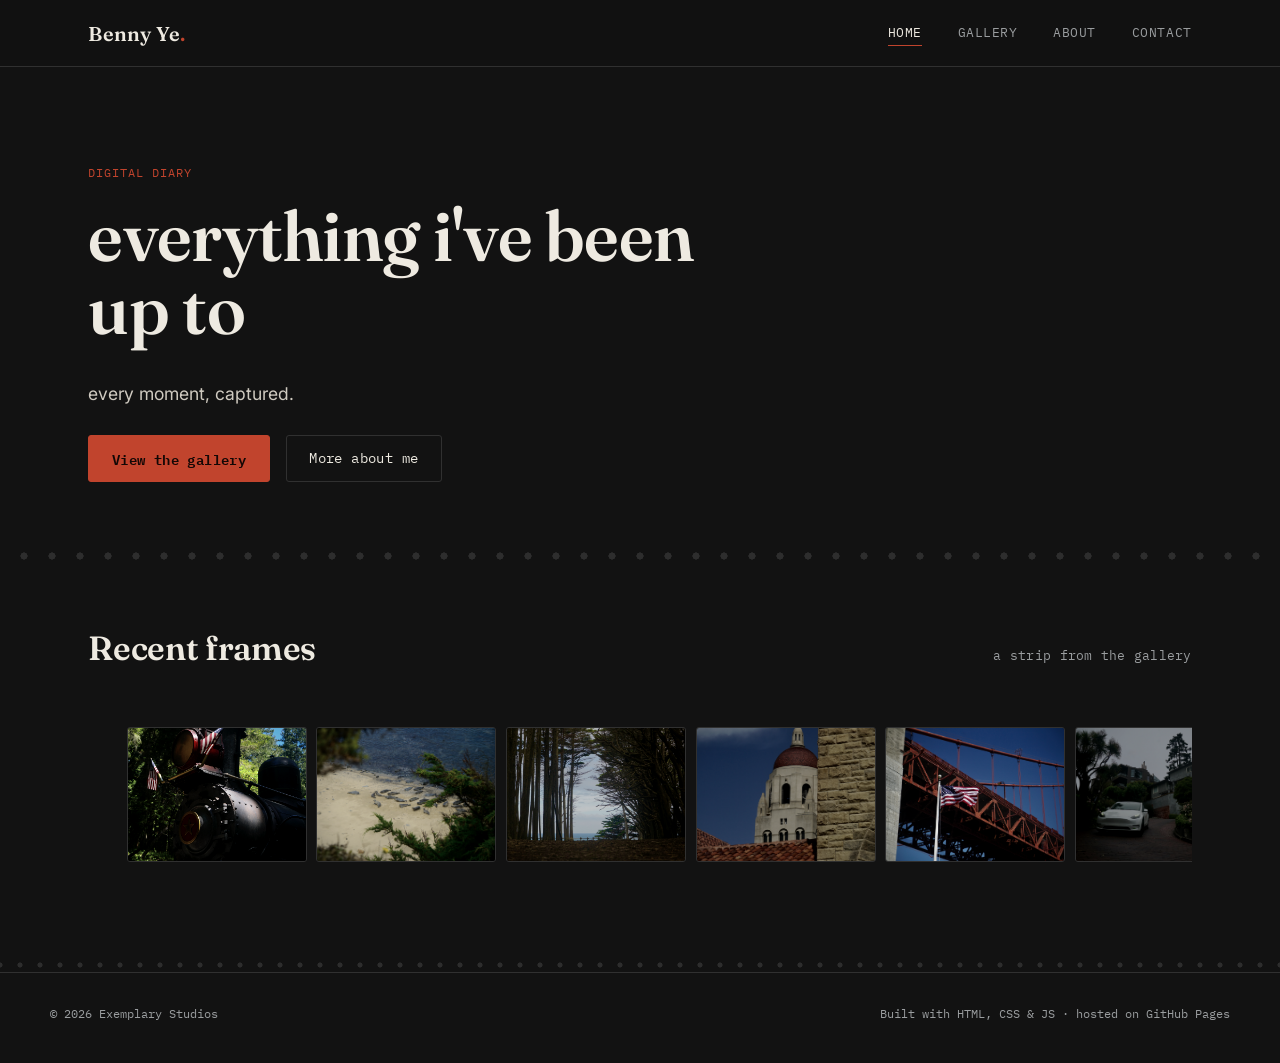
==== index.html @ acdfee04 "Initial version" ====
<!DOCTYPE html>
<html lang="en">
<head>
<meta charset="UTF-8" />
<meta name="viewport" content="width=device-width, initial-scale=1.0" />
<title>Benny Ye</title>
<link rel="preconnect" href="https://fonts.googleapis.com">
<link rel="preconnect" href="https://fonts.gstatic.com" crossorigin>
<link href="https://fonts.googleapis.com/css2?family=Fraunces:opsz,wght@9..144,500;9..144,600;9..144,700&family=Inter:wght@400;500;600&family=IBM+Plex+Mono:wght@400;500&display=swap" rel="stylesheet">
<link rel="stylesheet" href="css/style.css" />
</head>
<body>

<header class="site-header">
  <nav class="nav">
    <a href="index.html" class="nav-mark">Benny Ye<span>.</span></a>
    <ul class="nav-links">
      <li><a href="index.html">Home</a></li>
      <li><a href="gallery.html">Gallery</a></li>
      <li><a href="about.html">About</a></li>
      <li><a href="contact.html">Contact</a></li>
    </ul>
  </nav>
</header>

<main>

  <section class="hero">
    <p class="hero-eyebrow">digital diary</p>
    <h1>everything i've been up to</h1>
    <p class="hero-lede">
      every moment, captured. 
    </p>
    <div class="hero-actions">
      <a href="gallery.html" class="btn btn-primary">View the gallery</a>
      <a href="about.html" class="btn btn-ghost">More about me</a>
    </div>
  </section>

  <div class="sprocket-row" aria-hidden="true"></div>

  <section class="section">
    <div class="section-head">
      <h2>Recent frames</h2>
      <span class="section-note">a strip from the gallery</span>
    </div>
    <div class="filmstrip" id="home-filmstrip">
      <!-- populated by js/home.js -->
    </div>
  </section>

  <div class="sprocket-row tight" aria-hidden="true"></div>

</main>

<footer class="site-footer">
  <div class="footer-inner">
    <span>© <span id="footer-year">2026</span> Exemplary Studios</span>
    <span>Built with HTML, CSS &amp; JS · hosted on GitHub Pages</span>
  </div>
</footer>

<script src="js/main.js"></script>
<script src="js/home.js"></script>
</body>
</html>
---- css/style.css ----
/* =========================================================
   Design tokens
   Subject: a photographer's contact sheet / darkroom.
   Ink black background, paper-white surfaces, a safelight-red
   accent used sparingly, and warm grain-gold for the rare
   "featured" mark. Type: Fraunces (display), Inter (body),
   IBM Plex Mono (EXIF-style data: camera, lens, settings).
   ========================================================= */

:root {
  --ink: #121212;
  --ink-soft: #1b1b1b;
  --panel: #1e1e1e;
  --panel-line: #303030;
  --paper: #eeeae1;
  --paper-dim: #cfcac0;
  --slate: #9a9d9f;
  --safelight: #c1442d;
  --safelight-dim: #7c2c1d;
  --grain-gold: #c9a227;

  --font-display: "Fraunces", "Iowan Old Style", serif;
  --font-body: "Inter", -apple-system, BlinkMacSystemFont, "Segoe UI", sans-serif;
  --font-mono: "IBM Plex Mono", ui-monospace, Menlo, monospace;

  --radius: 3px;
  --gutter: clamp(1.25rem, 3vw, 2.5rem);
  --max-width: 1180px;
}

* {
  box-sizing: border-box;
}

html {
  scroll-behavior: smooth;
}

body {
  margin: 0;
  background: var(--ink);
  color: var(--paper);
  font-family: var(--font-body);
  line-height: 1.55;
  -webkit-font-smoothing: antialiased;
}

img {
  max-width: 100%;
  display: block;
}

a {
  color: inherit;
}

h1, h2, h3, h4 {
  font-family: var(--font-display);
  font-weight: 600;
  margin: 0 0 0.5em;
  letter-spacing: -0.01em;
}

p {
  margin: 0 0 1em;
  color: var(--paper-dim);
}

.container {
  max-width: var(--max-width);
  margin: 0 auto;
  padding: 0 var(--gutter);
}

/* focus visibility, kept for every interactive element */
a:focus-visible,
button:focus-visible,
.photo-card:focus-visible {
  outline: 2px solid var(--safelight);
  outline-offset: 3px;
}

@media (prefers-reduced-motion: reduce) {
  *, *::before, *::after {
    animation-duration: 0.001ms !important;
    animation-iteration-count: 1 !important;
    transition-duration: 0.001ms !important;
    scroll-behavior: auto !important;
  }
}

/* =========================================================
   Sprocket-hole divider — the page's signature element.
   A strip of small punched circles, the way a strip of film
   is perforated along its edge. Used to separate sections
   instead of a plain rule.
   ========================================================= */

.sprocket-row {
  height: 20px;
  width: 100%;
  background-image: radial-gradient(circle, var(--panel-line) 3.5px, transparent 3.6px);
  background-size: 28px 20px;
  background-position: center;
  background-repeat: repeat-x;
  opacity: 0.9;
}

.sprocket-row.tight {
  height: 14px;
  background-size: 20px 14px;
  background-image: radial-gradient(circle, var(--panel-line) 2.5px, transparent 2.6px);
}

/* =========================================================
   Header / nav
   ========================================================= */

.site-header {
  position: sticky;
  top: 0;
  z-index: 20;
  background: rgba(18, 18, 18, 0.92);
  backdrop-filter: blur(6px);
  border-bottom: 1px solid var(--panel-line);
}

.nav {
  display: flex;
  align-items: center;
  justify-content: space-between;
  padding: 1.1rem var(--gutter);
  max-width: var(--max-width);
  margin: 0 auto;
}

.nav-mark {
  font-family: var(--font-display);
  font-size: 1.25rem;
  font-weight: 600;
  text-decoration: none;
  letter-spacing: 0.01em;
}

.nav-mark span {
  color: var(--safelight);
}

.nav-links {
  display: flex;
  gap: clamp(1rem, 3vw, 2.25rem);
  list-style: none;
  margin: 0;
  padding: 0;
  font-family: var(--font-mono);
  font-size: 0.82rem;
  letter-spacing: 0.04em;
  text-transform: uppercase;
}

.nav-links a {
  text-decoration: none;
  color: var(--slate);
  padding-bottom: 4px;
  border-bottom: 1px solid transparent;
  transition: color 0.15s ease, border-color 0.15s ease;
}

.nav-links a:hover,
.nav-links a.active {
  color: var(--paper);
  border-color: var(--safelight);
}

.nav-toggle {
  display: none;
}

@media (max-width: 640px) {
  .nav-links {
    gap: 1rem;
    font-size: 0.72rem;
  }
}

/* =========================================================
   Hero (home page)
   ========================================================= */

.hero {
  padding: clamp(3rem, 8vw, 6rem) var(--gutter) clamp(2.5rem, 6vw, 4rem);
  max-width: var(--max-width);
  margin: 0 auto;
}

.hero-eyebrow {
  font-family: var(--font-mono);
  font-size: 0.78rem;
  letter-spacing: 0.08em;
  text-transform: uppercase;
  color: var(--safelight);
  margin-bottom: 1rem;
}

.hero h1 {
  font-size: clamp(2.4rem, 6vw, 4.4rem);
  max-width: 15ch;
  line-height: 1.04;
}

.hero-lede {
  font-size: 1.1rem;
  max-width: 46ch;
  color: var(--paper-dim);
}

.hero-actions {
  display: flex;
  gap: 1rem;
  margin-top: 1.75rem;
  flex-wrap: wrap;
}

.btn {
  display: inline-flex;
  align-items: center;
  gap: 0.5rem;
  padding: 0.75rem 1.4rem;
  border-radius: var(--radius);
  font-family: var(--font-mono);
  font-size: 0.85rem;
  letter-spacing: 0.03em;
  text-decoration: none;
  border: 1px solid var(--panel-line);
  transition: border-color 0.15s ease, background 0.15s ease, color 0.15s ease;
}

.btn-primary {
  background: var(--safelight);
  border-color: var(--safelight);
  color: #120705;
  font-weight: 600;
}

.btn-primary:hover {
  background: #d65a40;
  border-color: #d65a40;
}

.btn-ghost {
  color: var(--paper);
}

.btn-ghost:hover {
  border-color: var(--paper);
}

/* Contact strip: filmstrip of thumbnails on the home page */

.filmstrip {
  display: grid;
  grid-auto-flow: column;
  grid-auto-columns: minmax(180px, 1fr);
  gap: 0.6rem;
  overflow-x: auto;
  padding: 1.5rem var(--gutter) 2.5rem;
  max-width: var(--max-width);
  margin: 0 auto;
  scrollbar-color: var(--panel-line) transparent;
}

.filmstrip a {
  display: block;
  aspect-ratio: 4 / 3;
  overflow: hidden;
  border-radius: var(--radius);
  border: 1px solid var(--panel-line);
}

.filmstrip img {
  width: 100%;
  height: 100%;
  object-fit: cover;
  filter: grayscale(45%) contrast(1.05);
  transition: filter 0.25s ease, transform 0.4s ease;
}

.filmstrip a:hover img {
  filter: grayscale(0%) contrast(1.05);
  transform: scale(1.04);
}

/* Section headings shared across pages */

.section {
  padding: clamp(2rem, 5vw, 3.5rem) var(--gutter);
  max-width: var(--max-width);
  margin: 0 auto;
}

.section-head {
  display: flex;
  align-items: baseline;
  justify-content: space-between;
  gap: 1rem;
  margin-bottom: 1.75rem;
  flex-wrap: wrap;
}

.section-head h2 {
  font-size: clamp(1.6rem, 3vw, 2.1rem);
  margin: 0;
}

.section-note {
  font-family: var(--font-mono);
  font-size: 0.8rem;
  color: var(--slate);
  letter-spacing: 0.02em;
}

/* =========================================================
   Gallery grid + photo cards (mounted-slide look)
   ========================================================= */

.gallery-controls {
  display: flex;
  align-items: center;
  gap: 0.75rem;
  font-family: var(--font-mono);
  font-size: 0.78rem;
  color: var(--slate);
  letter-spacing: 0.02em;
}

.gallery-grid {
  display: grid;
  grid-template-columns: repeat(auto-fill, minmax(260px, 1fr));
  gap: 1.5rem;
}

.photo-card {
  background: var(--panel);
  border: 1px solid var(--panel-line);
  border-radius: var(--radius);
  cursor: pointer;
  text-align: left;
  padding: 0;
  color: inherit;
  font: inherit;
  overflow: hidden;
  display: flex;
  flex-direction: column;
  transition: transform 0.2s ease, border-color 0.2s ease, box-shadow 0.2s ease;
}

.photo-card:hover {
  transform: translateY(-3px);
  border-color: var(--safelight);
  box-shadow: 0 12px 24px -14px rgba(0, 0, 0, 0.6);
}

.photo-card .frame {
  position: relative;
  aspect-ratio: 5 / 4;
  overflow: hidden;
  background: #0d0d0d;
}

.photo-card .frame img {
  width: 100%;
  height: 100%;
  object-fit: cover;
  transition: transform 0.35s ease;
}

.photo-card:hover .frame img {
  transform: scale(1.05);
}

.frame-number {
  position: absolute;
  top: 0.6rem;
  left: 0.6rem;
  background: rgba(18, 18, 18, 0.78);
  color: var(--paper);
  font-family: var(--font-mono);
  font-size: 0.7rem;
  letter-spacing: 0.05em;
  padding: 0.25rem 0.5rem;
  border-radius: var(--radius);
  border: 1px solid var(--panel-line);
}

.card-body {
  padding: 0.9rem 1rem 1.1rem;
  border-top: 1px solid var(--panel-line);
}

.card-body h3 {
  font-size: 1.05rem;
  margin-bottom: 0.3rem;
}

.card-meta {
  font-family: var(--font-mono);
  font-size: 0.72rem;
  color: var(--slate);
  letter-spacing: 0.02em;
  display: flex;
  justify-content: space-between;
  gap: 0.5rem;
}

.gallery-empty,
.gallery-error {
  font-family: var(--font-mono);
  color: var(--slate);
  font-size: 0.9rem;
  padding: 2rem 0;
}

/* =========================================================
   Modal (photo detail)
   ========================================================= */

.modal-overlay {
  position: fixed;
  inset: 0;
  background: rgba(8, 8, 8, 0.82);
  display: flex;
  align-items: center;
  justify-content: center;
  padding: 1.5rem;
  z-index: 50;
  opacity: 0;
  pointer-events: none;
  transition: opacity 0.18s ease;
}

.modal-overlay.open {
  opacity: 1;
  pointer-events: auto;
}

.modal {
  background: var(--ink-soft);
  border: 1px solid var(--panel-line);
  border-radius: var(--radius);
  max-width: 960px;
  width: 100%;
  max-height: 88vh;
  overflow-y: auto;
  display: grid;
  grid-template-columns: 1.3fr 1fr;
}

.modal-image {
  background: #0a0a0a;
  align-items: center;
  display: flex;
  justify-content: center;
}

.modal-image img {
  width: 100%;
  height: auto;
  object-fit: cover;
}

.modal-details {
  padding: 1.75rem;
  display: flex;
  flex-direction: column;
}

.line {
  display: block;
  width: 100%;
  height: 1px;
  background: var(--panel-line);
  margin: 1.5rem 0;
  border: 0;
}

.modal-close {
  align-self: flex-end;
  background: none;
  border: 1px solid var(--panel-line);
  color: var(--paper);
  font-family: var(--font-mono);
  font-size: 0.75rem;
  padding: 0.4rem 0.7rem;
  border-radius: var(--radius);
  cursor: pointer;
  margin-bottom: 1rem;
}

.modal-close:hover {
  border-color: var(--safelight);
  color: var(--safelight);
}

.modal-frame-number {
  font-family: var(--font-mono);
  font-size: 0.75rem;
  color: var(--safelight);
  letter-spacing: 0.06em;
  margin-bottom: 0.4rem;
}

.modal-details h3 {
  font-size: 1.5rem;
  margin-bottom: 0.2rem;
}

.modal-location {
  font-family: var(--font-mono);
  font-size: 0.8rem;
  color: var(--slate);
  margin-bottom: 1.1rem;
}

.exif-table {
  width: 100%;
  border-collapse: collapse;
  font-family: var(--font-mono);
  font-size: 0.8rem;
  margin-bottom: 1.1rem;
}

.exif-table td {
  padding: 0.4rem 0;
  border-bottom: 1px solid var(--panel-line);
  color: var(--paper-dim);
}

.exif-table td:first-child {
  color: var(--slate);
  width: 40%;
}

.modal-description {
  color: var(--paper-dim);
  font-size: 0.95rem;
}

@media (max-width: 760px) {
  .modal {
    grid-template-columns: 1fr;
  }
  .modal-image {
    aspect-ratio: 4 / 3;
  }
}

/* =========================================================
   About / Contact page bits
   ========================================================= */

.about-grid {
  display: grid;
  grid-template-columns: 0.9fr 1.1fr;
  gap: clamp(2rem, 5vw, 4rem);
  align-items: start;
}

.about-portrait {
  border-radius: var(--radius);
  overflow: hidden;
  border: 1px solid var(--panel-line);
}

.about-portrait img {
  filter: grayscale(30%);
}

.kit-list {
  list-style: none;
  margin: 0;
  padding: 0;
  font-family: var(--font-mono);
  font-size: 0.85rem;
  color: var(--paper-dim);
}

.kit-list li {
  display: flex;
  justify-content: space-between;
  padding: 0.6rem 0;
  border-bottom: 1px solid var(--panel-line);
}

.kit-list li span:last-child {
  color: var(--slate);
}

@media (max-width: 760px) {
  .about-grid {
    grid-template-columns: 1fr;
  }
}

.contact-links {
  display: flex;
  flex-direction: column;
  gap: 0.9rem;
  font-family: var(--font-mono);
  font-size: 0.95rem;
  max-width: 30ch;
}

.contact-links a {
  text-decoration: none;
  border-bottom: 1px solid var(--panel-line);
  padding-bottom: 0.6rem;
  transition: border-color 0.15s ease, color 0.15s ease;
}

.contact-links a:hover {
  border-color: var(--safelight);
  color: var(--safelight);
}

/* =========================================================
   Footer
   ========================================================= */

.site-footer {
  border-top: 1px solid var(--panel-line);
  padding: 2rem var(--gutter) 2.5rem;
}

.footer-inner {
  max-width: var(--max-width);
  margin: 0 auto;
  display: flex;
  justify-content: space-between;
  flex-wrap: wrap;
  gap: 0.75rem;
  font-family: var(--font-mono);
  font-size: 0.75rem;
  color: var(--slate);
}
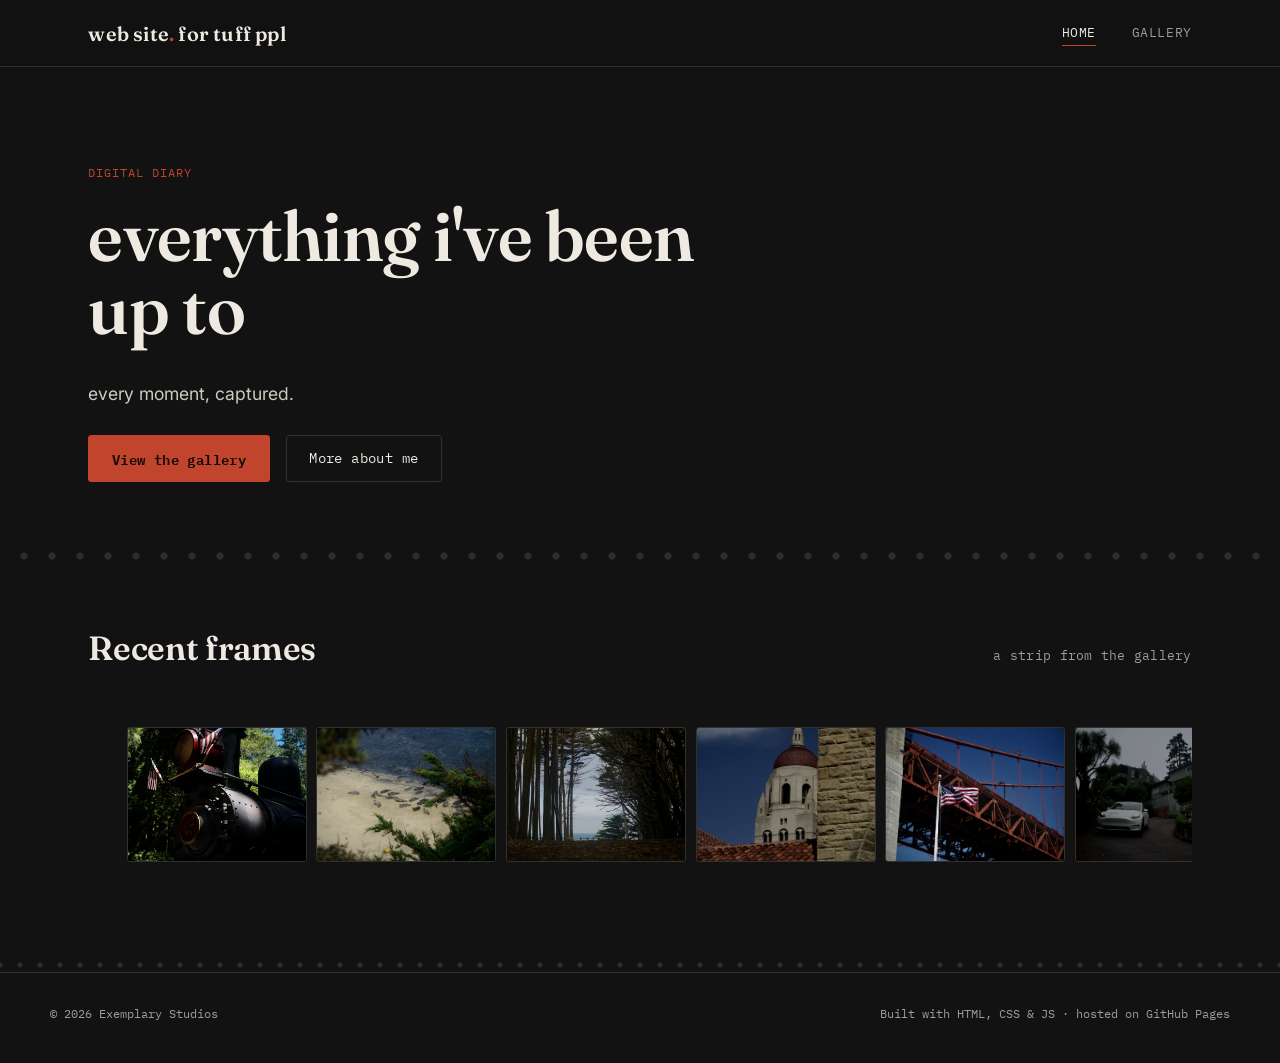
==== commit 5682aee8: "Update title and navigation text in index.html" ====
--- a/index.html
+++ b/index.html
@@ -3,7 +3,7 @@
 <head>
 <meta charset="UTF-8" />
 <meta name="viewport" content="width=device-width, initial-scale=1.0" />
-<title>Benny Ye</title>
+<title>web site</title>
 <link rel="preconnect" href="https://fonts.googleapis.com">
 <link rel="preconnect" href="https://fonts.gstatic.com" crossorigin>
 <link href="https://fonts.googleapis.com/css2?family=Fraunces:opsz,wght@9..144,500;9..144,600;9..144,700&family=Inter:wght@400;500;600&family=IBM+Plex+Mono:wght@400;500&display=swap" rel="stylesheet">
@@ -13,12 +13,10 @@
 
 <header class="site-header">
   <nav class="nav">
-    <a href="index.html" class="nav-mark">Benny Ye<span>.</span></a>
+    <a href="index.html" class="nav-mark">web site<span>.</span> for tuff ppl</a>
     <ul class="nav-links">
       <li><a href="index.html">Home</a></li>
       <li><a href="gallery.html">Gallery</a></li>
-      <li><a href="about.html">About</a></li>
-      <li><a href="contact.html">Contact</a></li>
     </ul>
   </nav>
 </header>
--- a/css/style.css
+++ b/css/style.css
@@ -371,12 +371,12 @@
   width: 100%;
   height: 100%;
   object-fit: cover;
-  transition: transform 0.35s ease;
-}
-
-.photo-card:hover .frame img {
+  /* transition: transform 0.35s ease; */
+}
+
+/* .photo-card:hover .frame img {
   transform: scale(1.05);
-}
+} */
 
 .frame-number {
   position: absolute;
@@ -451,8 +451,9 @@
   width: 100%;
   max-height: 88vh;
   overflow-y: auto;
-  display: grid;
-  grid-template-columns: 1.3fr 1fr;
+  overflow-x: hidden;
+  display: flex;
+  flex-direction: row;
 }
 
 .modal-image {
@@ -460,6 +461,9 @@
   align-items: center;
   display: flex;
   justify-content: center;
+  min-width: 0;
+  overflow: hidden;
+  flex: 1.3 1 0%;
 }
 
 .modal-image img {
@@ -472,6 +476,9 @@
   padding: 1.75rem;
   display: flex;
   flex-direction: column;
+  min-width: 0;
+  flex: 1 1 0%;
+  background: var(--ink-soft);
 }
 
 .line {
@@ -512,6 +519,7 @@
 .modal-details h3 {
   font-size: 1.5rem;
   margin-bottom: 0.2rem;
+  overflow-wrap: break-word;
 }
 
 .modal-location {
@@ -519,10 +527,12 @@
   font-size: 0.8rem;
   color: var(--slate);
   margin-bottom: 1.1rem;
+  overflow-wrap: break-word;
 }
 
 .exif-table {
   width: 100%;
+  table-layout: fixed;
   border-collapse: collapse;
   font-family: var(--font-mono);
   font-size: 0.8rem;
@@ -533,6 +543,8 @@
   padding: 0.4rem 0;
   border-bottom: 1px solid var(--panel-line);
   color: var(--paper-dim);
+  overflow-wrap: break-word;
+  word-break: break-word;
 }
 
 .exif-table td:first-child {
@@ -543,14 +555,17 @@
 .modal-description {
   color: var(--paper-dim);
   font-size: 0.95rem;
+  overflow-wrap: break-word;
 }
 
 @media (max-width: 760px) {
   .modal {
-    grid-template-columns: 1fr;
+    flex-direction: column;
   }
   .modal-image {
     aspect-ratio: 4 / 3;
+    width: 100%;
+    flex: none;
   }
 }
 
@@ -641,4 +656,4 @@
   font-family: var(--font-mono);
   font-size: 0.75rem;
   color: var(--slate);
-}
+}
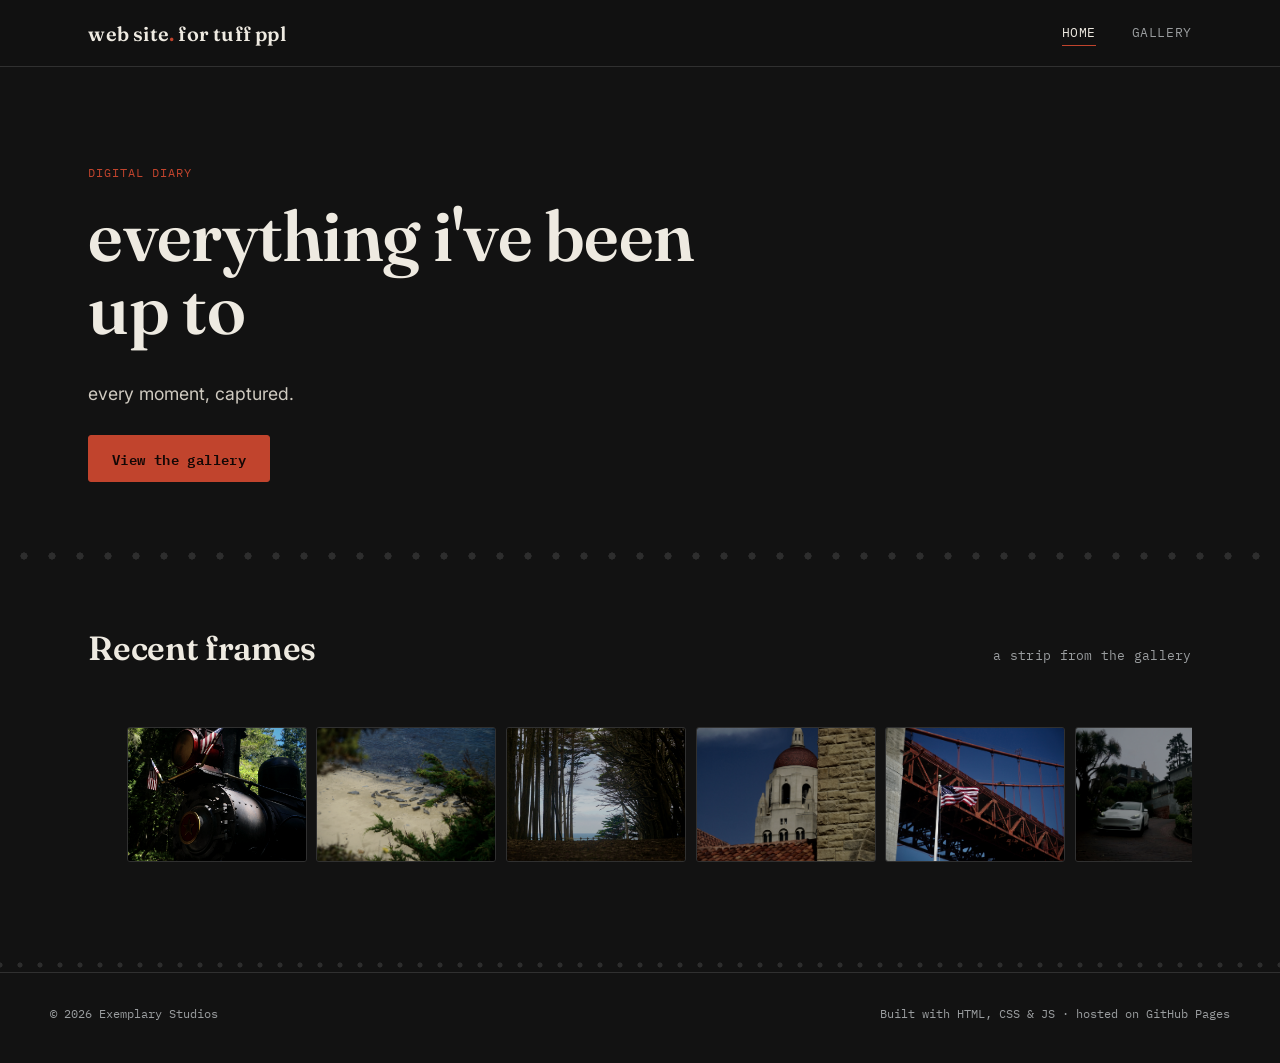
==== commit dc8cbeea: "Update index.html" ====
--- a/index.html
+++ b/index.html
@@ -31,7 +31,7 @@
     </p>
     <div class="hero-actions">
       <a href="gallery.html" class="btn btn-primary">View the gallery</a>
-      <a href="about.html" class="btn btn-ghost">More about me</a>
+      <!-- <a href="about.html" class="btn btn-ghost">More about me</a> -->
     </div>
   </section>
 
